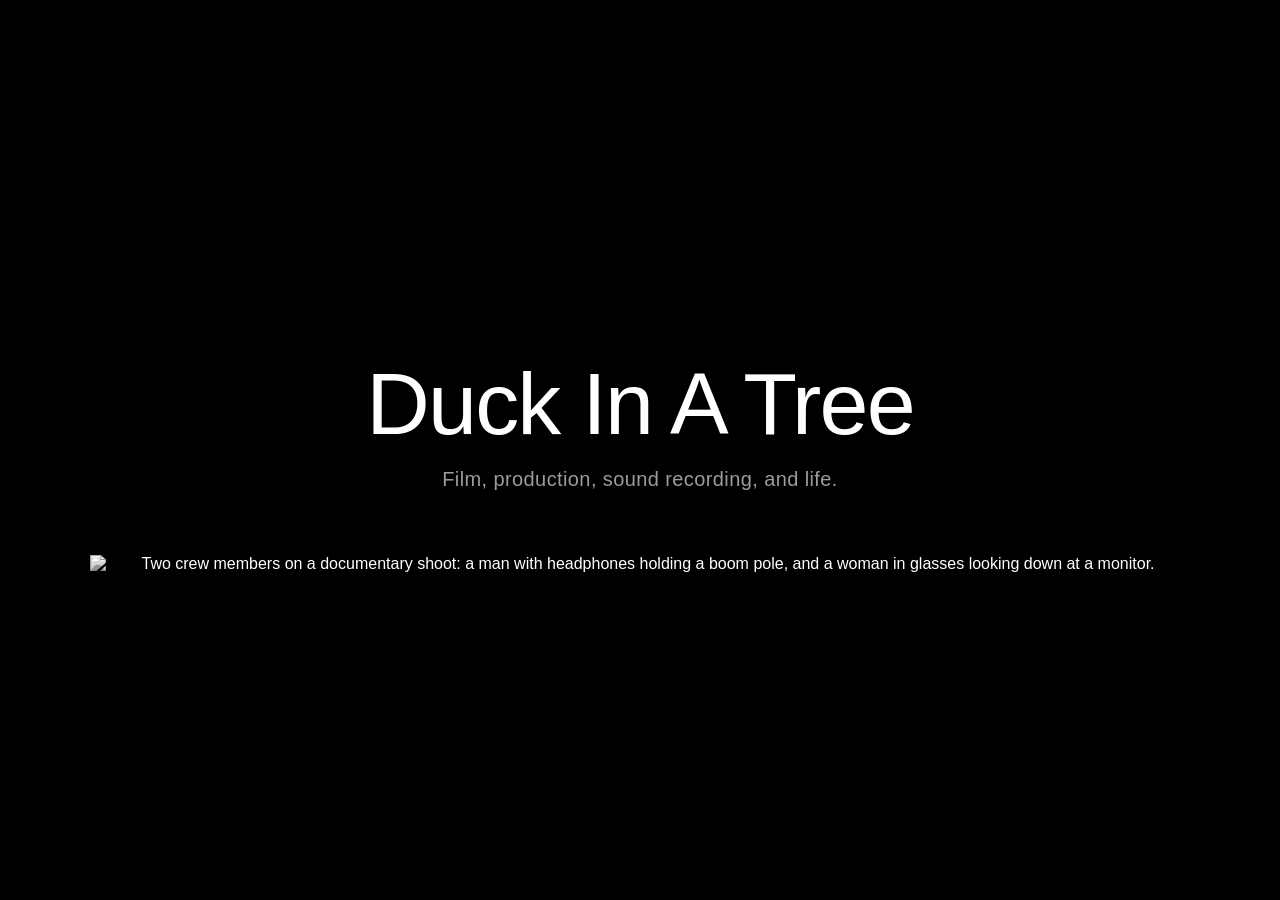
==== index.html @ 1df09280 "Modernize layout and add crew photo below the title" ====
<!DOCTYPE html>
<html lang="en">
<head>
  <meta charset="utf-8">
  <meta name="viewport" content="width=device-width, initial-scale=1">
  <title>Duck In A Tree</title>
  <meta name="description" content="Duck In A Tree — film, production, sound recording, and life." />
  <meta property="og:title" content="Duck In A Tree" />
  <meta property="og:description" content="Film, production, sound recording, and life." />
  <style>
    :root {
      --black: #000;
      --white: #fff;
      --grey: #9c9c9c;
    }

    * { box-sizing: border-box; }

    body {
      margin: 0;
      min-height: 100vh;
      background: var(--black);
      color: var(--white);
      font-family: "Helvetica Neue", Helvetica, Arial, sans-serif;
      display: flex;
      flex-direction: column;
      align-items: center;
      justify-content: center;
      text-align: center;
      padding: 6rem 1.5rem 4rem;
    }

    main {
      width: 100%;
      max-width: 1100px;
    }

    h1 {
      margin: 0;
      font-size: clamp(2.5rem, 7vw, 5.5rem);
      font-weight: 300;
      letter-spacing: -0.02em;
      line-height: 1;
    }

    p {
      margin: 1.25rem 0 0;
      font-size: clamp(1rem, 1.6vw, 1.25rem);
      font-weight: 300;
      color: var(--grey);
      letter-spacing: 0.02em;
    }

    figure {
      margin: 4rem 0 0;
    }

    img {
      display: block;
      width: 100%;
      height: auto;
      filter: grayscale(100%);
    }

    @media (max-width: 600px) {
      body { padding: 4rem 1rem 2rem; }
      figure { margin-top: 2.5rem; }
    }
  </style>
</head>
<body>
  <main>
    <h1>Duck In A Tree</h1>
    <p>Film, production, sound recording, and life.</p>
    <figure>
      <img alt="Two crew members on a documentary shoot: a man with headphones holding a boom pole, and a woman in glasses looking down at a monitor." src="crew.jpg">
    </figure>
  </main>
</body>
</html>
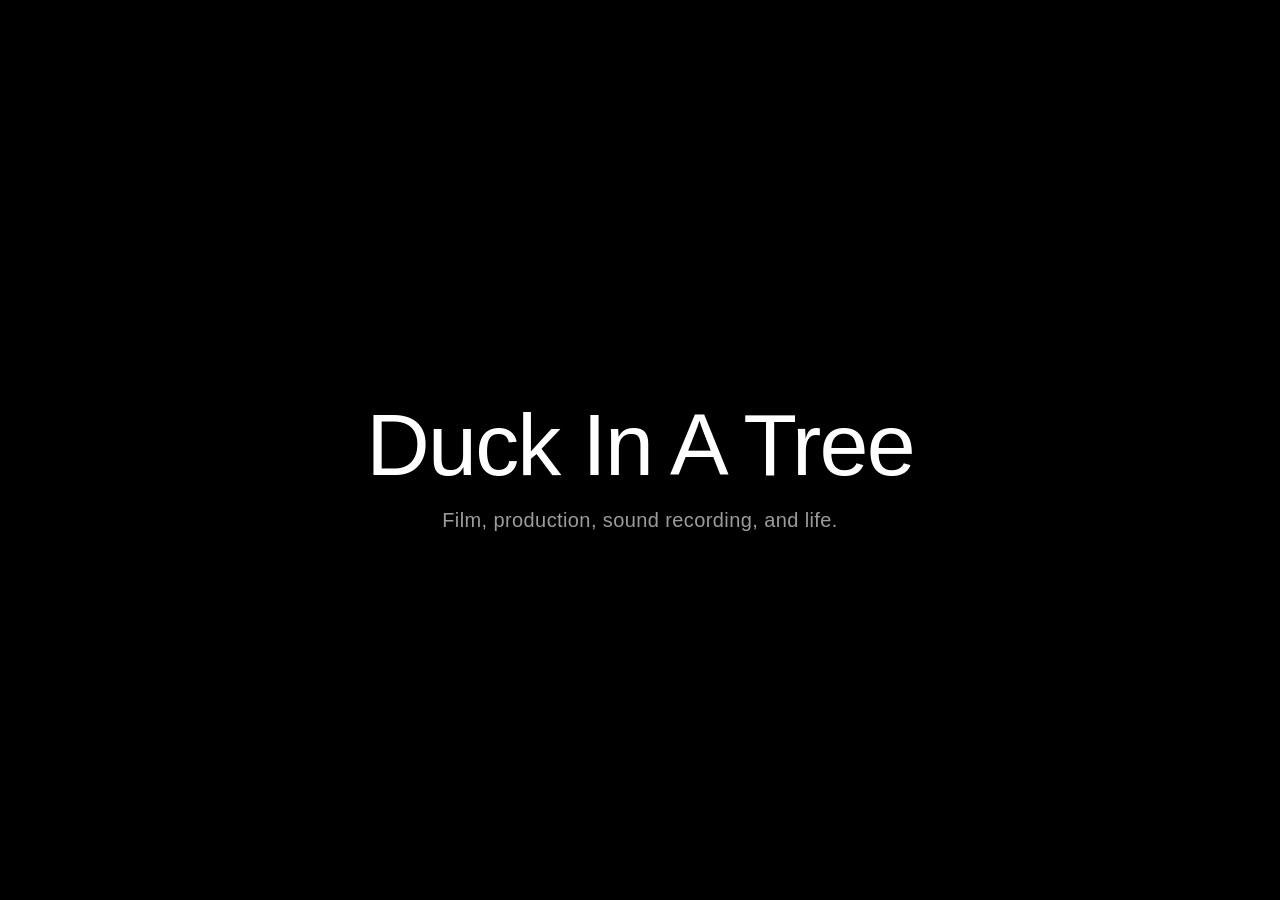
==== commit a45a1454: "Remove broken crew photo from homepage The <img> added in 1df0928 referenced crew.jpg, but that file" ====
--- a/index.html
+++ b/index.html
@@ -72,9 +72,6 @@
   <main>
     <h1>Duck In A Tree</h1>
     <p>Film, production, sound recording, and life.</p>
-    <figure>
-      <img alt="Two crew members on a documentary shoot: a man with headphones holding a boom pole, and a woman in glasses looking down at a monitor." src="crew.jpg">
-    </figure>
   </main>
 </body>
 </html>
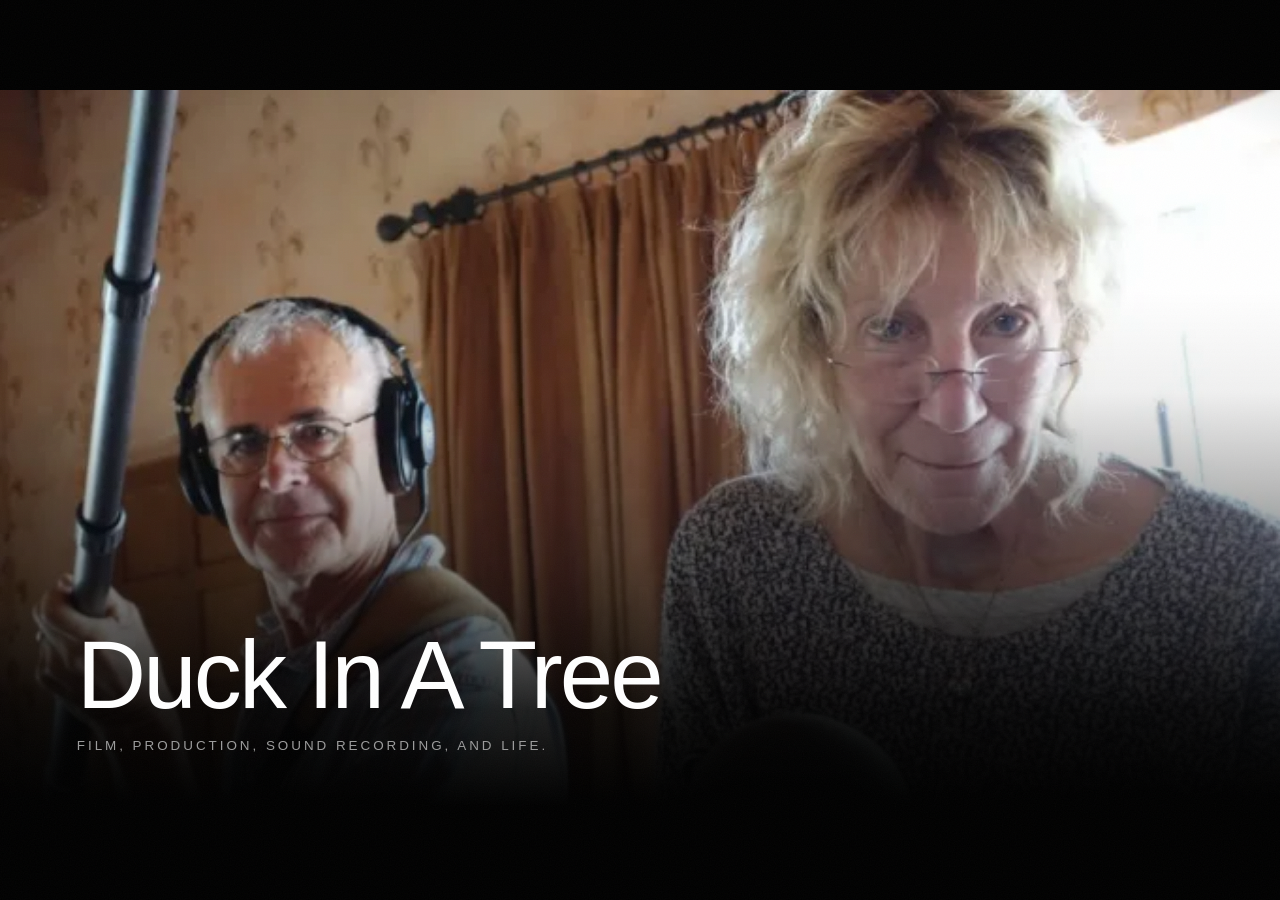
==== commit 5761ba83: "Rebuild splash page around the Joan and Alan location photo Replace the text-only centred layout wit" ====
--- a/index.html
+++ b/index.html
@@ -3,75 +3,192 @@
 <head>
   <meta charset="utf-8">
   <meta name="viewport" content="width=device-width, initial-scale=1">
+  <meta name="theme-color" content="#000000">
   <title>Duck In A Tree</title>
-  <meta name="description" content="Duck In A Tree — film, production, sound recording, and life." />
+  <meta name="description" content="Duck In A Tree — a documentary film team. Film, production, sound recording, and life." />
+  <meta property="og:type" content="website" />
   <meta property="og:title" content="Duck In A Tree" />
   <meta property="og:description" content="Film, production, sound recording, and life." />
+  <meta property="og:image" content="https://duckinatree.com/joan-and-alan.webp" />
+  <meta name="twitter:card" content="summary_large_image" />
+  <link rel="preload" as="image" href="joan-and-alan.webp">
   <style>
     :root {
       --black: #000;
       --white: #fff;
       --grey: #9c9c9c;
+      --ease: cubic-bezier(0.16, 1, 0.3, 1);
     }
 
     * { box-sizing: border-box; }
 
+    html, body { background: var(--black); }
+
     body {
       margin: 0;
       min-height: 100vh;
-      background: var(--black);
+      min-height: 100dvh;
       color: var(--white);
       font-family: "Helvetica Neue", Helvetica, Arial, sans-serif;
-      display: flex;
-      flex-direction: column;
-      align-items: center;
-      justify-content: center;
-      text-align: center;
-      padding: 6rem 1.5rem 4rem;
+      display: grid;
+      place-items: center;
+      overflow-x: hidden;
     }
 
-    main {
+    .stage {
       width: 100%;
-      max-width: 1100px;
+      display: grid;
+      place-items: center;
+    }
+
+    /* The photograph is never cropped at the sides: it holds its own
+       16:9 frame, bleeds the full width of the page, and dissolves into
+       the black at its bottom edge. Letterboxing above and below is the
+       point, not a side effect. */
+    .frame {
+      position: relative;
+      width: 100%;
+    }
+
+    .frame__media {
+      position: relative;
+      width: 100%;
+      aspect-ratio: 16 / 9;
+      max-height: 88vh;
+      max-height: 88dvh;
+      overflow: hidden;
+      background: #0a0a0a;
+    }
+
+    .photo {
+      width: 100%;
+      height: 100%;
+      object-fit: cover;
+      object-position: 50% 32%;
+      display: block;
+      opacity: 0;
+      transform: scale(1.06);
+      animation: reveal 1.6s var(--ease) 0.1s forwards,
+                 drift 18s var(--ease) 0.1s forwards;
+    }
+
+    /* Bottom scrim: the frame fading into the page, and the runway the
+       titles sit on. */
+    .frame__media::after {
+      content: "";
+      position: absolute;
+      inset: 0;
+      pointer-events: none;
+      background:
+        linear-gradient(to top,
+          var(--black) 0%,
+          rgba(0, 0, 0, 0.88) 14%,
+          rgba(0, 0, 0, 0.45) 34%,
+          rgba(0, 0, 0, 0.06) 58%,
+          transparent 72%),
+        radial-gradient(120% 90% at 50% 40%,
+          transparent 55%,
+          rgba(0, 0, 0, 0.5) 100%);
+    }
+
+    .titles {
+      position: absolute;
+      left: 0;
+      right: 0;
+      bottom: 0;
+      padding: 0 clamp(1.5rem, 6vw, 6rem) clamp(2rem, 6vh, 5rem);
+      opacity: 0;
+      animation: rise 1.2s var(--ease) 0.55s forwards;
     }
 
     h1 {
       margin: 0;
-      font-size: clamp(2.5rem, 7vw, 5.5rem);
-      font-weight: 300;
-      letter-spacing: -0.02em;
-      line-height: 1;
+      font-size: clamp(2.25rem, 7.5vw, 6rem);
+      font-weight: 200;
+      letter-spacing: -0.03em;
+      line-height: 0.95;
+      text-wrap: balance;
     }
 
-    p {
-      margin: 1.25rem 0 0;
-      font-size: clamp(1rem, 1.6vw, 1.25rem);
-      font-weight: 300;
+    .tagline {
+      margin: clamp(0.75rem, 1.6vh, 1.35rem) 0 0;
+      font-size: clamp(0.7rem, 1.05vw, 0.9rem);
+      font-weight: 400;
       color: var(--grey);
-      letter-spacing: 0.02em;
+      text-transform: uppercase;
+      letter-spacing: 0.22em;
+      line-height: 1.6;
+      text-wrap: balance;
     }
 
-    figure {
-      margin: 4rem 0 0;
+    /* Film grain — a whisper of it, over everything. */
+    .grain {
+      position: fixed;
+      inset: -50%;
+      pointer-events: none;
+      z-index: 2;
+      opacity: 0.035;
+      background-image: url("data:image/svg+xml,%3Csvg xmlns='http://www.w3.org/2000/svg' width='160' height='160'%3E%3Cfilter id='n'%3E%3CfeTurbulence type='fractalNoise' baseFrequency='0.85' numOctaves='3' stitchTiles='stitch'/%3E%3C/filter%3E%3Crect width='160' height='160' filter='url(%23n)'/%3E%3C/svg%3E");
+      animation: flicker 0.9s steps(3) infinite;
     }
 
-    img {
-      display: block;
-      width: 100%;
-      height: auto;
-      filter: grayscale(100%);
+    @keyframes reveal { to { opacity: 1; } }
+    @keyframes drift  { to { transform: scale(1); } }
+    @keyframes rise {
+      from { opacity: 0; transform: translateY(1.25rem); }
+      to   { opacity: 1; transform: translateY(0); }
+    }
+    @keyframes flicker {
+      0%   { transform: translate(0, 0); }
+      33%  { transform: translate(-2%, 1%); }
+      66%  { transform: translate(1%, -2%); }
+      100% { transform: translate(0, 0); }
     }
 
-    @media (max-width: 600px) {
-      body { padding: 4rem 1rem 2rem; }
-      figure { margin-top: 2.5rem; }
+    /* Narrow screens: the photo becomes a band and the titles step out
+       from under it, so nothing crowds the two faces. */
+    @media (max-width: 640px) {
+      .frame__media { max-height: 62vh; max-height: 62dvh; }
+      .titles {
+        position: static;
+        padding: clamp(1.5rem, 5vh, 2.5rem) 1.25rem clamp(2.5rem, 8vh, 4rem);
+        text-align: center;
+      }
+      .tagline { letter-spacing: 0.14em; max-width: 32ch; margin-inline: auto; }
+    }
+
+    /* No photograph on disk? Fall back to the wordmark alone rather than
+       a broken-image placeholder. */
+    .no-photo .frame__media { display: none; }
+    .no-photo .titles {
+      position: static;
+      padding: 2rem 1.5rem;
+      text-align: center;
+      animation-delay: 0.1s;
+    }
+
+    @media (prefers-reduced-motion: reduce) {
+      .photo, .titles { animation: none; opacity: 1; transform: none; }
+      .grain { animation: none; }
     }
   </style>
 </head>
 <body>
-  <main>
-    <h1>Duck In A Tree</h1>
-    <p>Film, production, sound recording, and life.</p>
+  <main class="stage">
+    <div class="frame">
+      <div class="frame__media">
+        <img class="photo" src="joan-and-alan.webp" width="681" height="383"
+             alt="Joan and Alan of Duck In A Tree recording on location in a
+                  wallpapered room — one wearing headphones and holding a boom
+                  pole, the other standing beside a microphone."
+             onerror="document.documentElement.classList.add('no-photo')">
+      </div>
+      <div class="titles">
+        <h1>Duck In A Tree</h1>
+        <p class="tagline">Film, production, sound recording, and life.</p>
+      </div>
+    </div>
   </main>
+  <div class="grain" aria-hidden="true"></div>
 </body>
 </html>
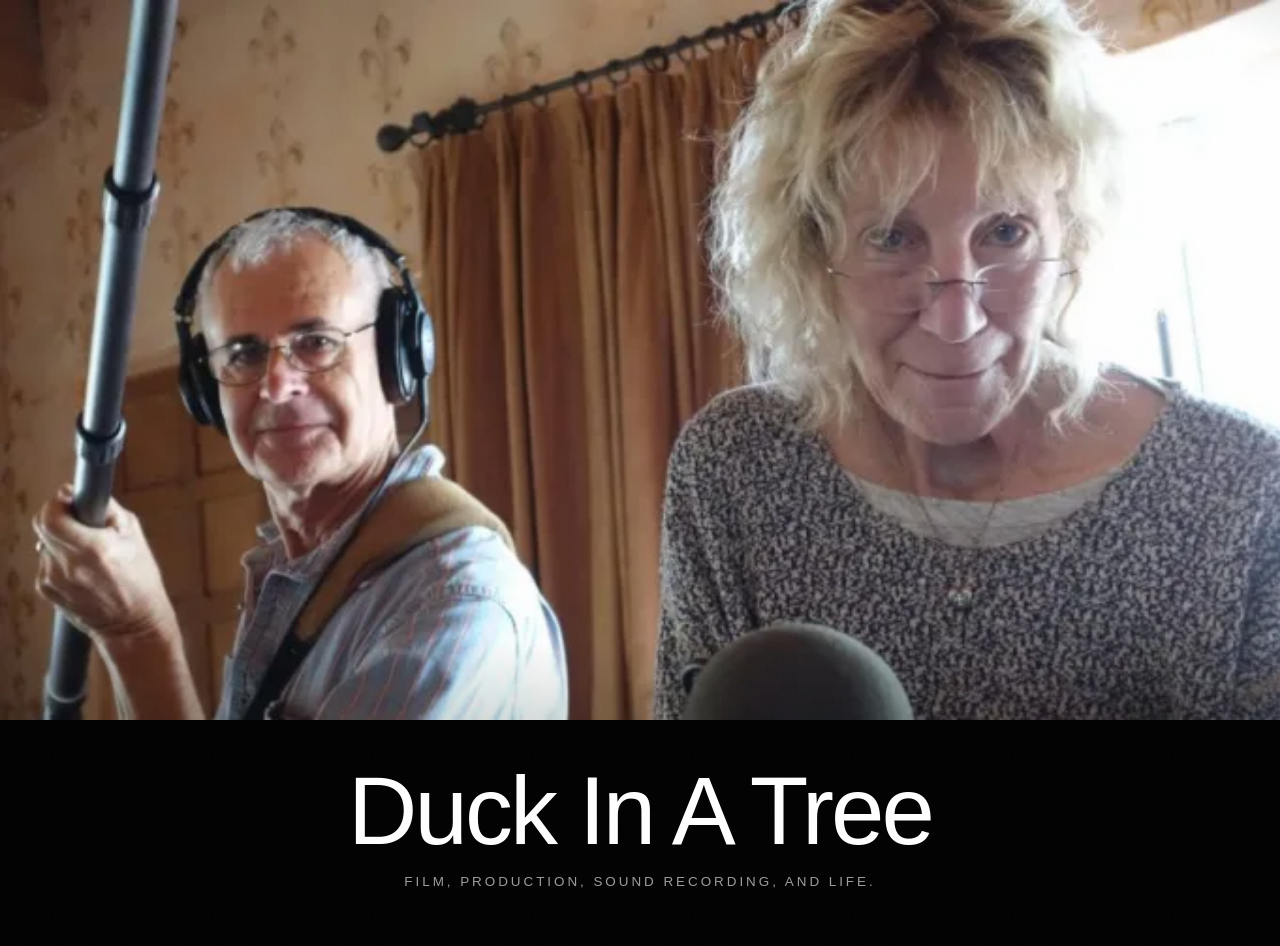
==== commit 7ffe2519: "Drop the bottom scrim and set the titles below the frame Remove the linear-gradient that faded the f" ====
--- a/index.html
+++ b/index.html
@@ -72,31 +72,23 @@
                  drift 18s var(--ease) 0.1s forwards;
     }
 
-    /* Bottom scrim: the frame fading into the page, and the runway the
-       titles sit on. */
+    /* The frame keeps a hard bottom edge; only a soft vignette remains. */
     .frame__media::after {
       content: "";
       position: absolute;
       inset: 0;
       pointer-events: none;
       background:
-        linear-gradient(to top,
-          var(--black) 0%,
-          rgba(0, 0, 0, 0.88) 14%,
-          rgba(0, 0, 0, 0.45) 34%,
-          rgba(0, 0, 0, 0.06) 58%,
-          transparent 72%),
         radial-gradient(120% 90% at 50% 40%,
           transparent 55%,
           rgba(0, 0, 0, 0.5) 100%);
     }
 
+    /* The titles sit beneath the frame on black, not over the picture:
+       with no scrim there is no dark runway to keep them legible. */
     .titles {
-      position: absolute;
-      left: 0;
-      right: 0;
-      bottom: 0;
-      padding: 0 clamp(1.5rem, 6vw, 6rem) clamp(2rem, 6vh, 5rem);
+      padding: clamp(1.75rem, 5vh, 3rem) 1.5rem clamp(2rem, 6vh, 3.5rem);
+      text-align: center;
       opacity: 0;
       animation: rise 1.2s var(--ease) 0.55s forwards;
     }
@@ -149,23 +141,13 @@
        from under it, so nothing crowds the two faces. */
     @media (max-width: 640px) {
       .frame__media { max-height: 62vh; max-height: 62dvh; }
-      .titles {
-        position: static;
-        padding: clamp(1.5rem, 5vh, 2.5rem) 1.25rem clamp(2.5rem, 8vh, 4rem);
-        text-align: center;
-      }
       .tagline { letter-spacing: 0.14em; max-width: 32ch; margin-inline: auto; }
     }
 
     /* No photograph on disk? Fall back to the wordmark alone rather than
        a broken-image placeholder. */
     .no-photo .frame__media { display: none; }
-    .no-photo .titles {
-      position: static;
-      padding: 2rem 1.5rem;
-      text-align: center;
-      animation-delay: 0.1s;
-    }
+    .no-photo .titles { animation-delay: 0.1s; }
 
     @media (prefers-reduced-motion: reduce) {
       .photo, .titles { animation: none; opacity: 1; transform: none; }
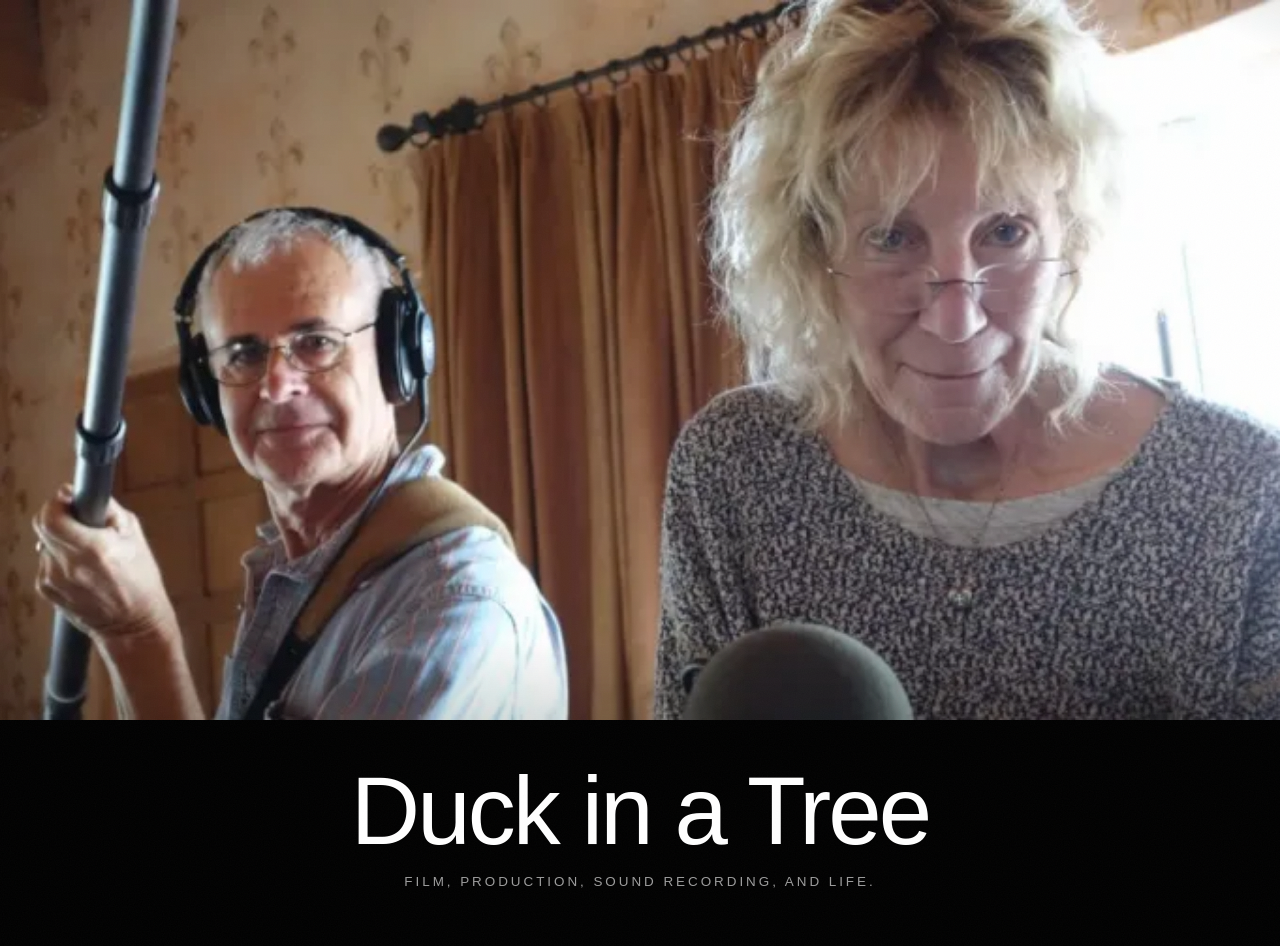
==== commit f0823715: "Set the wordmark as "Duck in a Tree" Capitalise only Duck and Tree. Applied to the <h1>, <title>, og" ====
--- a/index.html
+++ b/index.html
@@ -4,10 +4,10 @@
   <meta charset="utf-8">
   <meta name="viewport" content="width=device-width, initial-scale=1">
   <meta name="theme-color" content="#000000">
-  <title>Duck In A Tree</title>
-  <meta name="description" content="Duck In A Tree — a documentary film team. Film, production, sound recording, and life." />
+  <title>Duck in a Tree</title>
+  <meta name="description" content="Duck in a Tree — a documentary film team. Film, production, sound recording, and life." />
   <meta property="og:type" content="website" />
-  <meta property="og:title" content="Duck In A Tree" />
+  <meta property="og:title" content="Duck in a Tree" />
   <meta property="og:description" content="Film, production, sound recording, and life." />
   <meta property="og:image" content="https://duckinatree.com/joan-and-alan.webp" />
   <meta name="twitter:card" content="summary_large_image" />
@@ -42,9 +42,8 @@
     }
 
     /* The photograph is never cropped at the sides: it holds its own
-       16:9 frame, bleeds the full width of the page, and dissolves into
-       the black at its bottom edge. Letterboxing above and below is the
-       point, not a side effect. */
+       16:9 frame and bleeds the full width of the page. Letterboxing above
+       and below is the point, not a side effect. */
     .frame {
       position: relative;
       width: 100%;
@@ -160,13 +159,13 @@
     <div class="frame">
       <div class="frame__media">
         <img class="photo" src="joan-and-alan.webp" width="681" height="383"
-             alt="Joan and Alan of Duck In A Tree recording on location in a
+             alt="Joan and Alan of Duck in a Tree recording on location in a
                   wallpapered room — one wearing headphones and holding a boom
                   pole, the other standing beside a microphone."
              onerror="document.documentElement.classList.add('no-photo')">
       </div>
       <div class="titles">
-        <h1>Duck In A Tree</h1>
+        <h1>Duck in a Tree</h1>
         <p class="tagline">Film, production, sound recording, and life.</p>
       </div>
     </div>
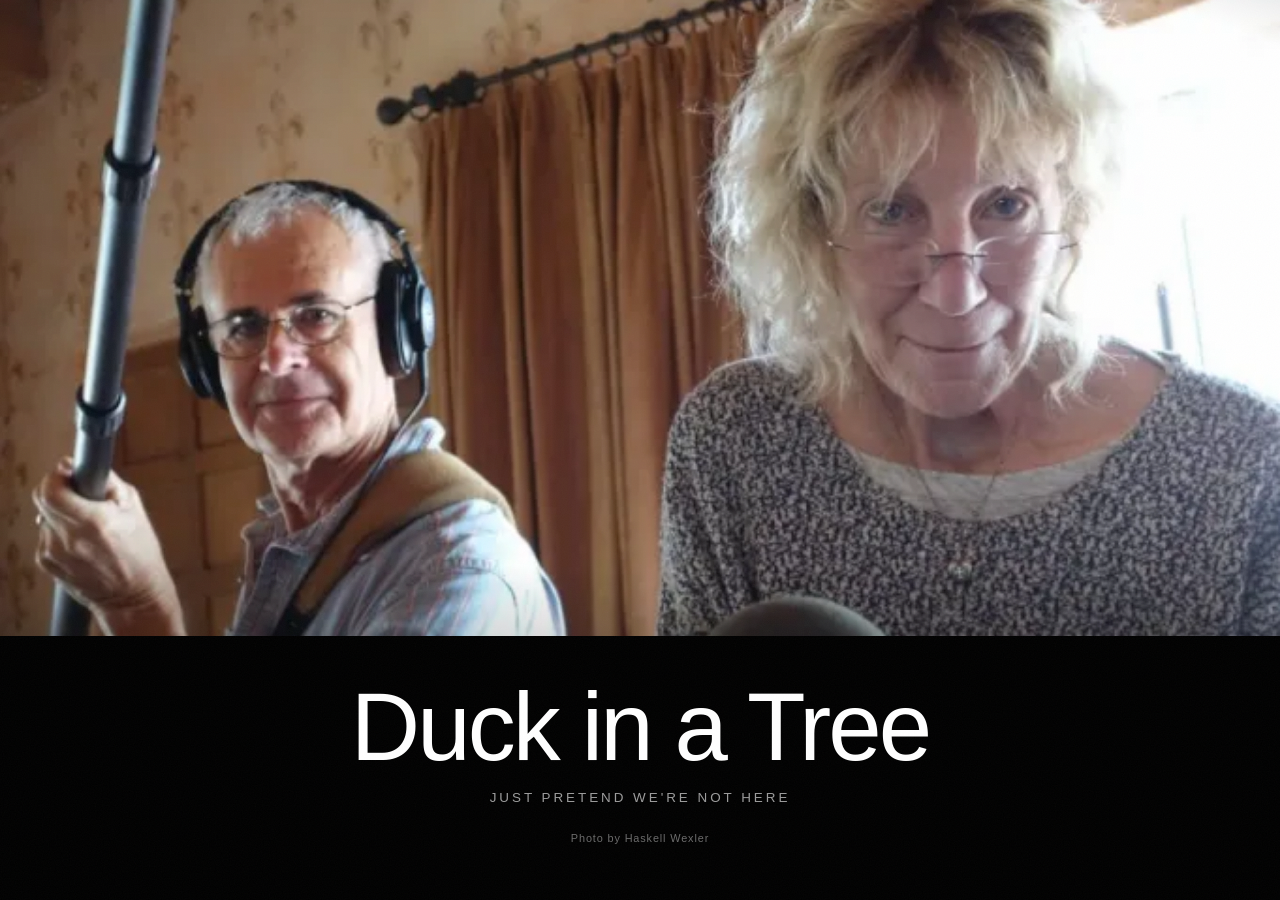
==== commit 1f0444a9: "Change the line to "Just pretend we're not here" and credit Wexler Replace the tagline and add a pho" ====
--- a/index.html
+++ b/index.html
@@ -5,10 +5,10 @@
   <meta name="viewport" content="width=device-width, initial-scale=1">
   <meta name="theme-color" content="#000000">
   <title>Duck in a Tree</title>
-  <meta name="description" content="Duck in a Tree — a documentary film team. Film, production, sound recording, and life." />
+  <meta name="description" content="Duck in a Tree — a documentary film team. Just pretend we're not here." />
   <meta property="og:type" content="website" />
   <meta property="og:title" content="Duck in a Tree" />
-  <meta property="og:description" content="Film, production, sound recording, and life." />
+  <meta property="og:description" content="Just pretend we're not here." />
   <meta property="og:image" content="https://duckinatree.com/joan-and-alan.webp" />
   <meta name="twitter:card" content="summary_large_image" />
   <link rel="preload" as="image" href="joan-and-alan.webp">
@@ -17,6 +17,7 @@
       --black: #000;
       --white: #fff;
       --grey: #9c9c9c;
+      --dim: #6b6b6b;
       --ease: cubic-bezier(0.16, 1, 0.3, 1);
     }
 
@@ -30,15 +31,23 @@
       min-height: 100dvh;
       color: var(--white);
       font-family: "Helvetica Neue", Helvetica, Arial, sans-serif;
-      display: grid;
-      place-items: center;
+      display: flex;
+      align-items: center;
+      justify-content: center;
       overflow-x: hidden;
     }
 
+    /* The frame and its titles are one column that must fit the viewport:
+       the picture shrinks to make room for the type rather than pushing it
+       off the bottom on a short or landscape window. */
     .stage {
       width: 100%;
-      display: grid;
-      place-items: center;
+      max-height: 100vh;
+      max-height: 100dvh;
+      display: flex;
+      flex-direction: column;
+      justify-content: center;
+      min-height: 0;
     }
 
     /* The photograph is never cropped at the sides: it holds its own
@@ -47,6 +56,9 @@
     .frame {
       position: relative;
       width: 100%;
+      display: flex;
+      flex-direction: column;
+      min-height: 0;
     }
 
     .frame__media {
@@ -55,6 +67,8 @@
       aspect-ratio: 16 / 9;
       max-height: 88vh;
       max-height: 88dvh;
+      flex: 0 1 auto;
+      min-height: 0;
       overflow: hidden;
       background: #0a0a0a;
     }
@@ -86,6 +100,7 @@
     /* The titles sit beneath the frame on black, not over the picture:
        with no scrim there is no dark runway to keep them legible. */
     .titles {
+      flex: 0 0 auto;
       padding: clamp(1.75rem, 5vh, 3rem) 1.5rem clamp(2rem, 6vh, 3.5rem);
       text-align: center;
       opacity: 0;
@@ -112,6 +127,15 @@
       text-wrap: balance;
     }
 
+    .credit {
+      margin: clamp(1.1rem, 2.4vh, 1.75rem) 0 0;
+      font-size: clamp(0.62rem, 0.85vw, 0.75rem);
+      font-weight: 400;
+      color: var(--dim);
+      letter-spacing: 0.08em;
+      line-height: 1.5;
+    }
+
     /* Film grain — a whisper of it, over everything. */
     .grain {
       position: fixed;
@@ -140,7 +164,7 @@
        from under it, so nothing crowds the two faces. */
     @media (max-width: 640px) {
       .frame__media { max-height: 62vh; max-height: 62dvh; }
-      .tagline { letter-spacing: 0.14em; max-width: 32ch; margin-inline: auto; }
+      .tagline { letter-spacing: 0.14em; }
     }
 
     /* No photograph on disk? Fall back to the wordmark alone rather than
@@ -166,7 +190,8 @@
       </div>
       <div class="titles">
         <h1>Duck in a Tree</h1>
-        <p class="tagline">Film, production, sound recording, and life.</p>
+        <p class="tagline">Just Pretend we're not here</p>
+        <p class="credit">Photo by Haskell Wexler</p>
       </div>
     </div>
   </main>
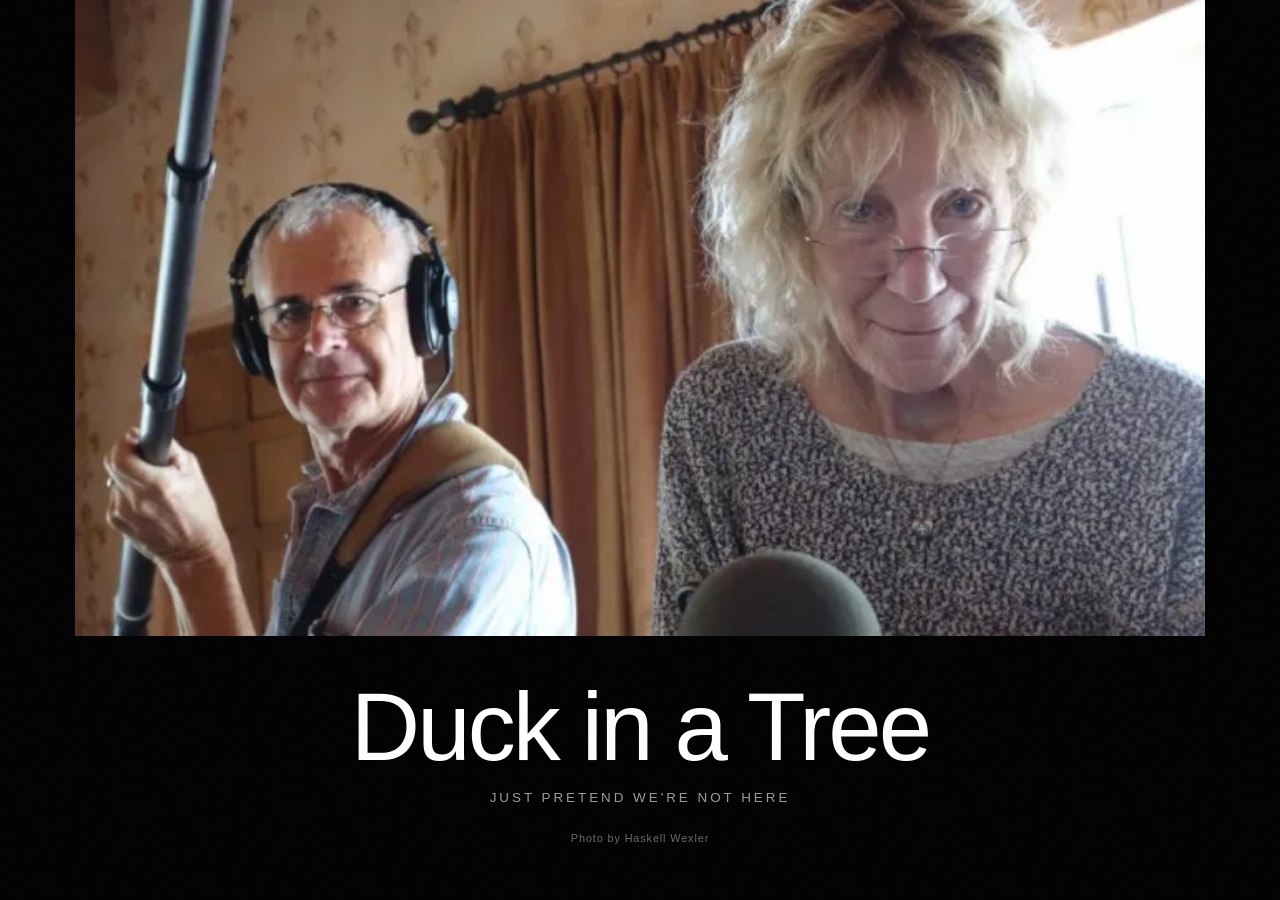
==== commit cb18b3e9: "Show the whole photograph at every window size The frame was set in object-fit: cover, so whenever t" ====
--- a/index.html
+++ b/index.html
@@ -50,9 +50,9 @@
       min-height: 0;
     }
 
-    /* The photograph is never cropped at the sides: it holds its own
-       16:9 frame and bleeds the full width of the page. Letterboxing above
-       and below is the point, not a side effect. */
+    /* The whole photograph is always visible. It scales to fit the space
+       left over after the type, never cropping; any bars around it are
+       page-black, so they read as letterboxing rather than as gaps. */
     .frame {
       position: relative;
       width: 100%;
@@ -70,31 +70,19 @@
       flex: 0 1 auto;
       min-height: 0;
       overflow: hidden;
-      background: #0a0a0a;
+      background: var(--black);
     }
 
     .photo {
       width: 100%;
       height: 100%;
-      object-fit: cover;
-      object-position: 50% 32%;
+      object-fit: contain;
+      object-position: center;
       display: block;
       opacity: 0;
       transform: scale(1.06);
       animation: reveal 1.6s var(--ease) 0.1s forwards,
                  drift 18s var(--ease) 0.1s forwards;
-    }
-
-    /* The frame keeps a hard bottom edge; only a soft vignette remains. */
-    .frame__media::after {
-      content: "";
-      position: absolute;
-      inset: 0;
-      pointer-events: none;
-      background:
-        radial-gradient(120% 90% at 50% 40%,
-          transparent 55%,
-          rgba(0, 0, 0, 0.5) 100%);
     }
 
     /* The titles sit beneath the frame on black, not over the picture:
